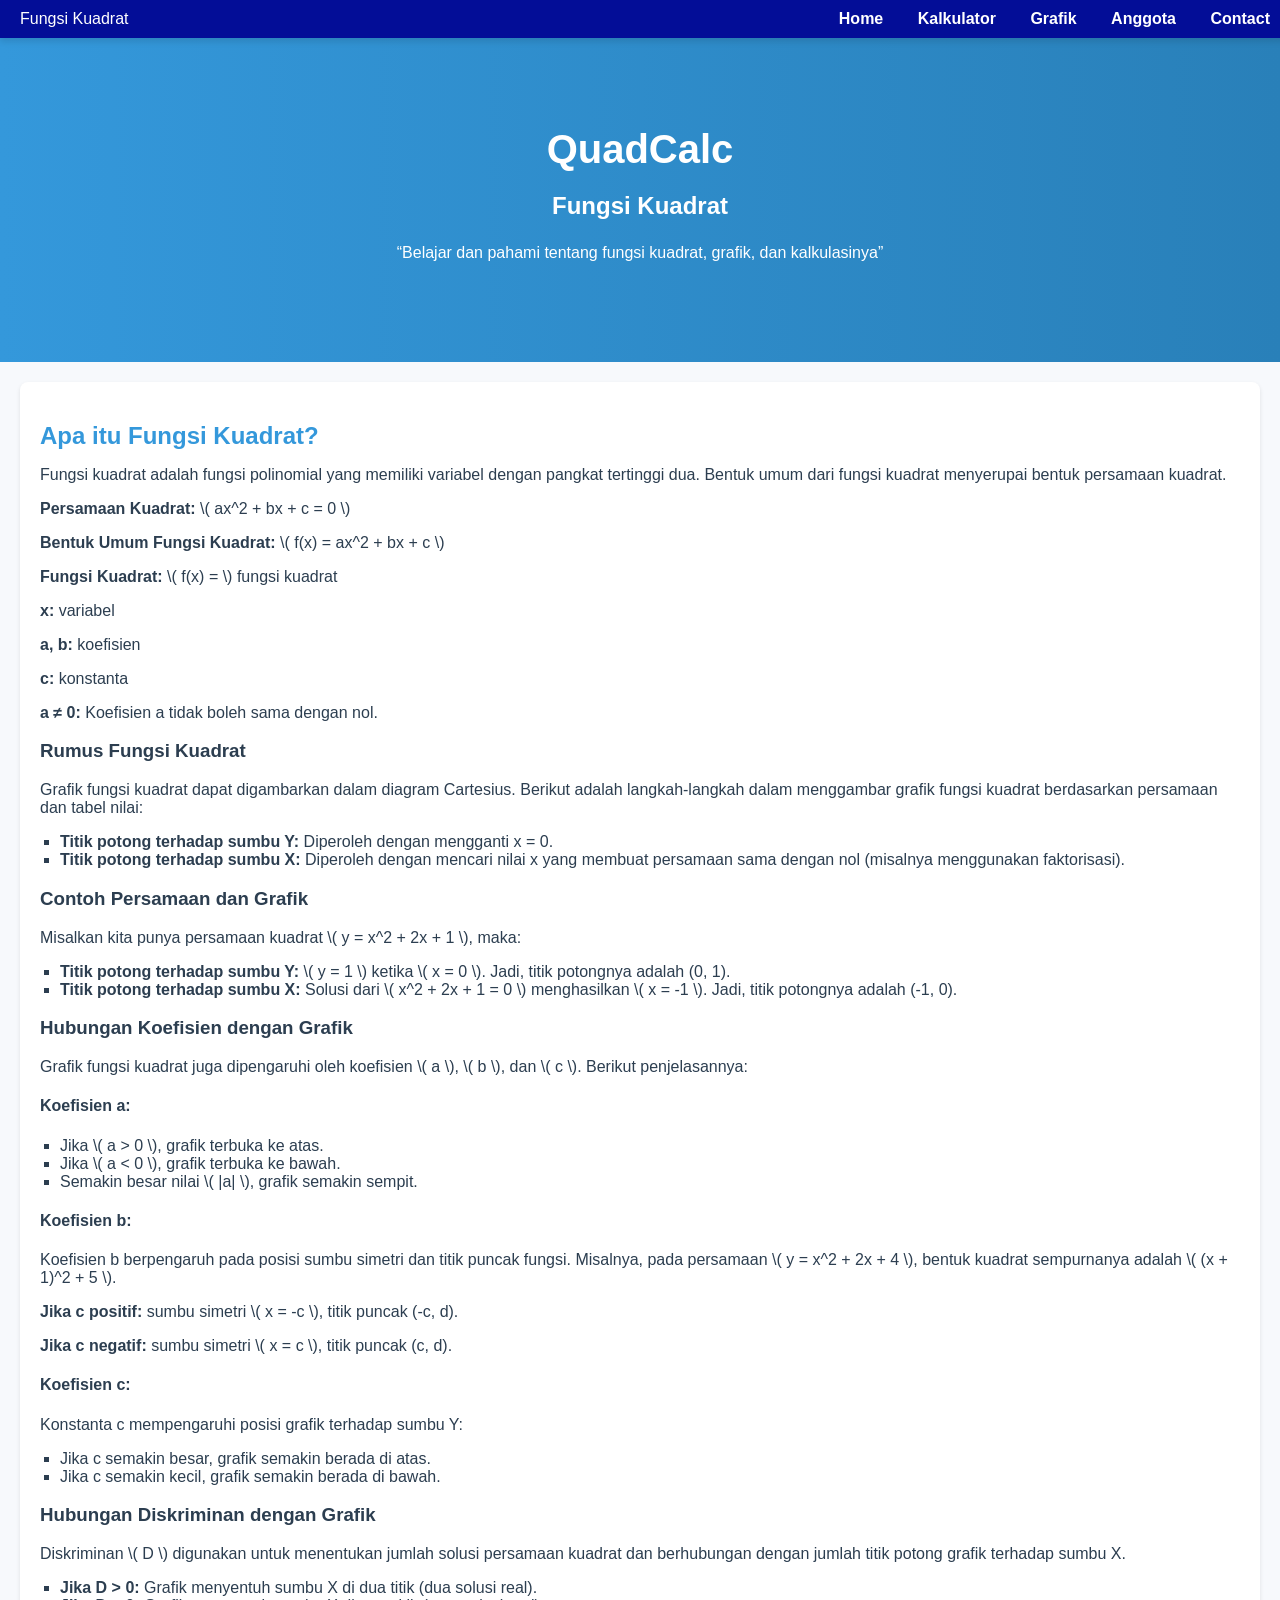
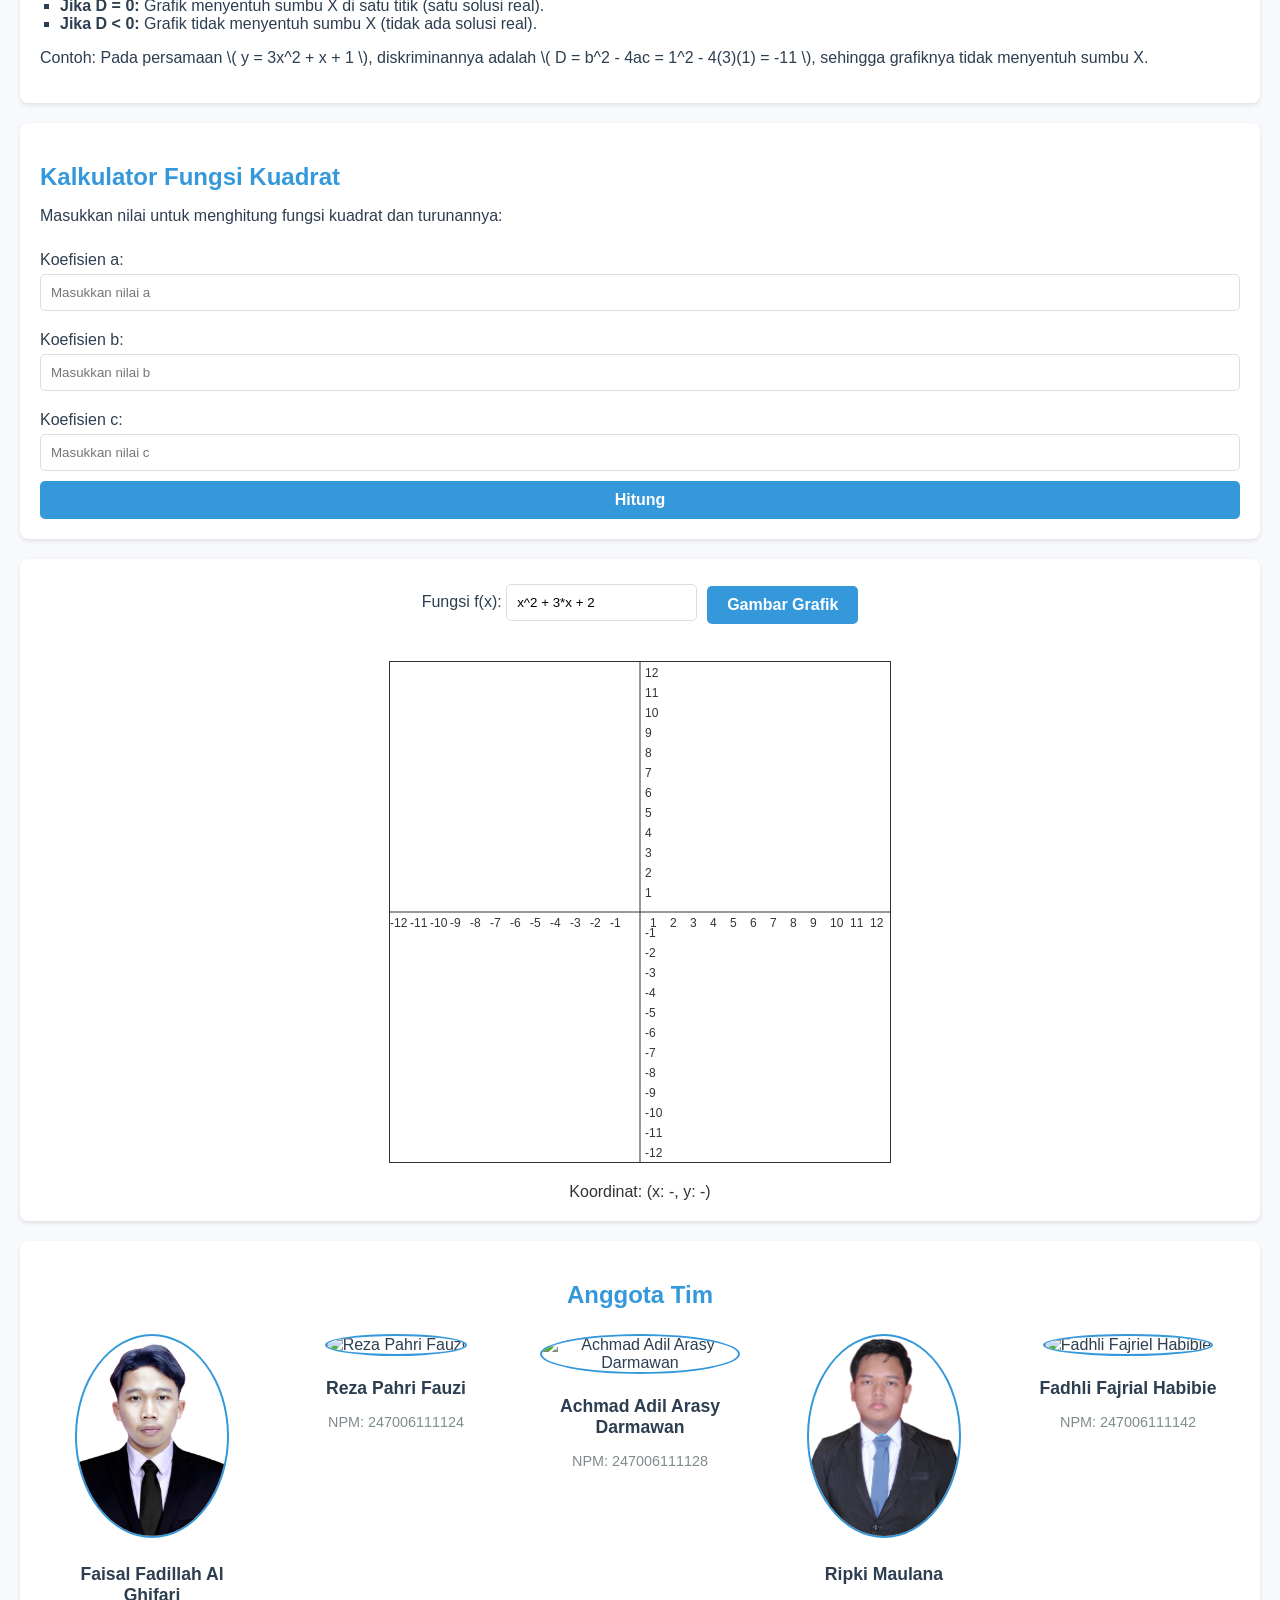
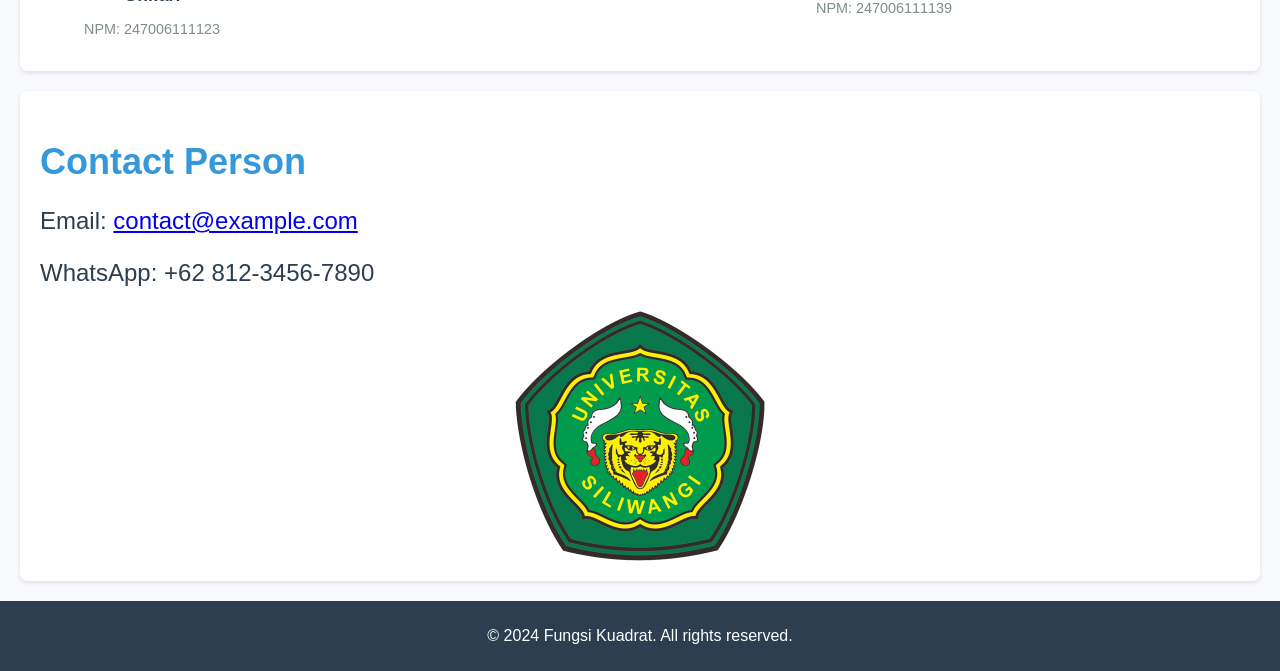
==== bs.html @ 5485dd84 "Add files via upload" ====
<!DOCTYPE html>
<html lang="en">
<head>
    <meta charset="UTF-8">
    <meta name="viewport" content="width=device-width, initial-scale=1.0">
    <title>Fungsi Kuadrat</title>
    <link rel="stylesheet" href="styles.css">
     <!-- Link ke file CSS -->
    <script src="https://cdnjs.cloudflare.com/ajax/libs/mathjs/11.5.0/math.min.js"></script> 
</head>
<body>
    <!-- Navigation -->
    <nav>
        <div class="logo" style="color: white;">Fungsi Kuadrat</div>
        <div>
            <a href="#home">Home</a>
            <a href="#kalkulator">Kalkulator</a>
            <a href="#grafik">Grafik</a>
            <a href="#anggota">Anggota</a>
            <a href="#contact">Contact</a>
        </div>
    </nav>

    <!-- Intro Text (Teks Pembuka) -->


    <!-- Header -->
<header id="home">
    <h1>QuadCalc</h1>
    <p>Fungsi Kuadrat</p> <!-- Nama Kelompok -->
    <q>Belajar dan pahami tentang fungsi kuadrat, grafik, dan kalkulasinya</q>
</header>


    <!-- Penjelasan Fungsi Kuadrat -->
    <section id="penjelasan">
        <h2>Apa itu Fungsi Kuadrat?</h2>
        <p>
            Fungsi kuadrat adalah fungsi polinomial yang memiliki variabel dengan pangkat tertinggi dua. Bentuk umum dari fungsi kuadrat menyerupai bentuk persamaan kuadrat.
        </p>
        <p><b>Persamaan Kuadrat:</b> \( ax^2 + bx + c = 0 \)</p>
        <p><b>Bentuk Umum Fungsi Kuadrat:</b> \( f(x) = ax^2 + bx + c \)</p>
        <p><b>Fungsi Kuadrat:</b> \( f(x) = \) fungsi kuadrat</p>
        <p><b>x:</b> variabel</p>
        <p><b>a, b:</b> koefisien</p>
        <p><b>c:</b> konstanta</p>
        <p><b>a ≠ 0:</b> Koefisien a tidak boleh sama dengan nol.</p>

        <h3>Rumus Fungsi Kuadrat</h3>
        <p>Grafik fungsi kuadrat dapat digambarkan dalam diagram Cartesius. Berikut adalah langkah-langkah dalam menggambar grafik fungsi kuadrat berdasarkan persamaan dan tabel nilai:</p>
        <ul>
            <li><b>Titik potong terhadap sumbu Y:</b> Diperoleh dengan mengganti x = 0.</li>
            <li><b>Titik potong terhadap sumbu X:</b> Diperoleh dengan mencari nilai x yang membuat persamaan sama dengan nol (misalnya menggunakan faktorisasi).</li>
        </ul>
        
        <h3>Contoh Persamaan dan Grafik</h3>
        <p>Misalkan kita punya persamaan kuadrat \( y = x^2 + 2x + 1 \), maka:</p>
        <ul>
            <li><b>Titik potong terhadap sumbu Y:</b> \( y = 1 \) ketika \( x = 0 \). Jadi, titik potongnya adalah (0, 1).</li>
            <li><b>Titik potong terhadap sumbu X:</b> Solusi dari \( x^2 + 2x + 1 = 0 \) menghasilkan \( x = -1 \). Jadi, titik potongnya adalah (-1, 0).</li>
        </ul>
        
        <h3>Hubungan Koefisien dengan Grafik</h3>
        <p>Grafik fungsi kuadrat juga dipengaruhi oleh koefisien \( a \), \( b \), dan \( c \). Berikut penjelasannya:</p>
        
        <h4>Koefisien a:</h4>
        <ul>
            <li>Jika \( a > 0 \), grafik terbuka ke atas.</li>
            <li>Jika \( a < 0 \), grafik terbuka ke bawah.</li>
            <li>Semakin besar nilai \( |a| \), grafik semakin sempit.</li>
        </ul>

        <h4>Koefisien b:</h4>
        <p>Koefisien b berpengaruh pada posisi sumbu simetri dan titik puncak fungsi. Misalnya, pada persamaan \( y = x^2 + 2x + 4 \), bentuk kuadrat sempurnanya adalah \( (x + 1)^2 + 5 \).</p>
        <p><b>Jika c positif:</b> sumbu simetri \( x = -c \), titik puncak (-c, d).</p>
        <p><b>Jika c negatif:</b> sumbu simetri \( x = c \), titik puncak (c, d).</p>

        <h4>Koefisien c:</h4>
        <p>Konstanta c mempengaruhi posisi grafik terhadap sumbu Y:</p>
        <ul>
            <li>Jika c semakin besar, grafik semakin berada di atas.</li>
            <li>Jika c semakin kecil, grafik semakin berada di bawah.</li>
        </ul>

        <h3>Hubungan Diskriminan dengan Grafik</h3>
        <p>Diskriminan \( D \) digunakan untuk menentukan jumlah solusi persamaan kuadrat dan berhubungan dengan jumlah titik potong grafik terhadap sumbu X.</p>
        <ul>
            <li><b>Jika D > 0:</b> Grafik menyentuh sumbu X di dua titik (dua solusi real).</li>
            <li><b>Jika D = 0:</b> Grafik menyentuh sumbu X di satu titik (satu solusi real).</li>
            <li><b>Jika D < 0:</b> Grafik tidak menyentuh sumbu X (tidak ada solusi real).</li>
        </ul>
        <p>Contoh: Pada persamaan \( y = 3x^2 + x + 1 \), diskriminannya adalah \( D = b^2 - 4ac = 1^2 - 4(3)(1) = -11 \), sehingga grafiknya tidak menyentuh sumbu X.</p>
    </section>

    <!-- Kalkulator -->
<section id="kalkulator">
    <h2>Kalkulator Fungsi Kuadrat</h2>
    <p>Masukkan nilai untuk menghitung fungsi kuadrat dan turunannya:</p>
    <div class="form-container">
        <label for="a">Koefisien a:</label>
        <input type="number" id="a" placeholder="Masukkan nilai a">

        <label for="b">Koefisien b:</label>
        <input type="number" id="b" placeholder="Masukkan nilai b">

        <label for="c">Koefisien c:</label>
        <input type="number" id="c" placeholder="Masukkan nilai c">

        <button class="button" onclick="calculateQuadratic()">Hitung</button>
    </div>
    <div id="result" class="result-box" style="display: none;">
        <canvas id="quadraticGraph" width="400" height="400"></canvas> <!-- Elemen untuk grafik -->
    </div>
</section>

<section id="grafik">
<div class="form-container2">
    <label>Fungsi f(x): <input type="text" id="functionInput" value="x^2 + 3*x + 2" size="20"></label>
    <button class="button" onclick="drawGraph()">Gambar Grafik</button>
  </div>

  <div class="form-container3">
  <!-- Elemen Canvas untuk menggambar grafik -->
  <canvas id="grafikCanvas" width="500" height="500"></canvas>
  <!-- Tempat untuk menampilkan koordinat -->
</div>

<div id="coordinates" style="text-align: center;">Koordinat: (x: -, y: -)</div>
</section>
  
    <!-- Anggota Tim -->
<section id="anggota">
    <h2>Anggota Tim</h2>
    <div class="team-members">
        <!-- Anggota 1 -->
        <div class="member">
            <img src="image/faisal.png" alt="Faisal Fadillah Al Ghifari" class="member-photo">
            <p class="member-name">Faisal Fadillah Al Ghifari</p>
            <p class="member-npm">NPM: 247006111123</p>
        </div>
        <!-- Anggota 2 -->
        <div class="member">
            <img src="image/reza.png" alt="Reza Pahri Fauzi" class="member-photo">
            <p class="member-name">Reza Pahri Fauzi</p>
            <p class="member-npm">NPM: 247006111124</p>
        </div>
        <!-- Anggota 3 -->
        <div class="member">
            <img src="image/adil.png" alt="Achmad Adil Arasy Darmawan" class="member-photo">
            <p class="member-name">Achmad Adil Arasy Darmawan</p>
            <p class="member-npm">NPM: 247006111128</p>
        </div>
        <!-- Anggota 4 -->
        <div class="member">
            <img src="image/ripki.png" alt="Ripki Maulana" class="member-photo">
            <p class="member-name">Ripki Maulana</p>
            <p class="member-npm">NPM: 247006111139</p>
        </div>
        <!-- Anggota 5 -->
        <div class="member">
            <img src="image/fadli.png" alt="Fadhli Fajriel Habibie" class="member-photo">
            <p class="member-name">Fadhli Fajrial Habibie</p>
            <p class="member-npm">NPM: 247006111142</p>
        </div>
    </div>
</section>


<!-- Contact -->
<section id="contact">
    <h2>Contact Person</h2>
    <p>Email: <a href="mailto:contact@example.com">contact@example.com</a></p>
    <p>WhatsApp: +62 812-3456-7890</p>
    
    <!-- Logo Universitas -->
    <div class="university-logo">
        <img src="image/unsil.png" alt="Logo Universitas" class="logo-image">
    </div>
</section>


    <footer>
        <p>&copy; 2024 Fungsi Kuadrat. All rights reserved.</p>
    </footer>
      <script src="https://cdn.jsdelivr.net/npm/bootstrap@5.3.2/dist/js/bootstrap.bundle.min.js"></script>
    <script src="script.js"></script> <!-- Link ke file JavaScript -->
</body>
</html>
---- styles.css ----
/* CSS Styles */
body {
    font-family: Arial, sans-serif;
    margin: 0;
    padding: 0;
    background-color: #f7f9fc;
    color: #2c3e50;
    background-image: url('./image/fadli.png');
}

nav {
    position: fixed;
    top: 0;
    width: 100%;
    background-color: #030d97;
    display: flex;
    justify-content: space-between;
    align-items: center;
    padding: 10px 20px;
    box-shadow: 0px 4px 6px rgba(0, 0, 0, 0.1);
    z-index: 1000;
}

nav a {
    color: white;
    text-decoration: none;
    /* margin-left: 20px; */
    margin-right: 30px;
    font-weight: bold;
}

nav a:hover {
    text-decoration: underline;
}

header {
    text-align: center;
    padding: 100px 20px;
    background: linear-gradient(to right, #3498db, #2980b9);
    color: rgb(255, 255, 255);
}

header h1 {
    font-size: 2.5rem;
    margin-bottom: 20px;
}

/* Styling untuk bagian Header */
header p {
    font-size: 1.5rem;
    font-weight: bold;
    color: 	#ffffff; /* Warna oranye untuk nama kelompok */
    margin-top: 10px;
}

* Styling untuk bagian Header */
header q {
    font-size: 1.5rem;
    font-weight: bold;
    color: 	#ffffff; /* Warna oranye untuk nama kelompok */
    margin-top: 10px;
}


section {
    padding: 20px;
    margin: 20px;
    background: white;
    border-radius: 8px;
    box-shadow: 0 2px 4px rgba(0, 0, 0, 0.1);
}

h2 {
    color: #3498db;
    margin-bottom: 10px;
}

ul {
    list-style: square;
    padding-left: 20px;
}

.button {
    display: inline-block;
    background-color: #3498db;
    color: white;
    padding: 10px 20px;
    border: none;
    border-radius: 5px;
    text-align: center;
    cursor: pointer;
    font-size: 1rem;
    font-weight: bold;
}

.button:hover {
    background-color: #2980b9;
}

.form-container {
    display: flex;
    flex-direction: column;
}

.form-container label {
    margin-top: 10px;
}

.form-container input {
    padding: 10px;
    margin: 5px 0 10px 0;
    border: 1px solid #ddd;
    border-radius: 5px;
}

.result-box {
    margin-top: 20px;
    padding: 15px;
    background-color: #ecf0f1;
    border-left: 4px solid #3498db;
}



footer {
    text-align: center;
    padding: 10px 0;
    background: #2c3e50;
    color: white;
    margin-top: 20px;
}

/* Styling untuk bagian Anggota Tim */
#anggota {
    padding: 20px;
    background-color: #ffffff;
    border-radius: 8px;
    box-shadow: 0 2px 4px rgba(0, 0, 0, 0.1);
    margin-top: 20px;
}

#anggota h2 {
    color: #3498db;
    text-align: center;
}

.team-members {
    display: flex;
    justify-content: space-around;
    flex-wrap: wrap;
    gap: 20px;
    margin-top: 20px;
}

.member {
    text-align: center;
    width: 200px;
}

.member-photo {
    width: 150px;
    height: 200px;
    object-fit: cover;
    border-radius: 50%;
    margin-bottom: 10px;
    border: 2px solid #3498db;
    position: relative;
    top: 5px;
}

.member-name {
    font-weight: bold;
    font-size: 1.1rem;
    margin-bottom: 5px;
}

.member-npm {
    font-size: 0.9rem;
    color: #7f8c8d;
}


  canvas {
    border: 1px solid #333;
    background-color: #fff;
    margin-top: 10px;
  }
  
  .form-container2 {
    display: flex;
    align-items: center;
    justify-content: center;
    gap: 10px;
    margin-bottom: 20px;
    
  }
  .form-container2 input {
    padding: 10px;
    margin: 5px 0 10px 0;
    border: 1px solid #ddd;
    border-radius: 5px;
}
  .form-container3 {
    display: flex;
    align-items: center;
    justify-content: center;
    gap: 10px;
    margin-bottom: 20px;
  }
  
  #coordinates {
    margin-top: 10px;
    font-size: 16px;
    font-family: Arial, sans-serif;
    color: #333;
  }

  #contact {
    font-size: 24px;
  }

  .university-logo {
    display: flex;
    align-items: center;
    justify-content: center;
  }
  
  .logo-image {
    width: 250px;
    height: 250px;
  }
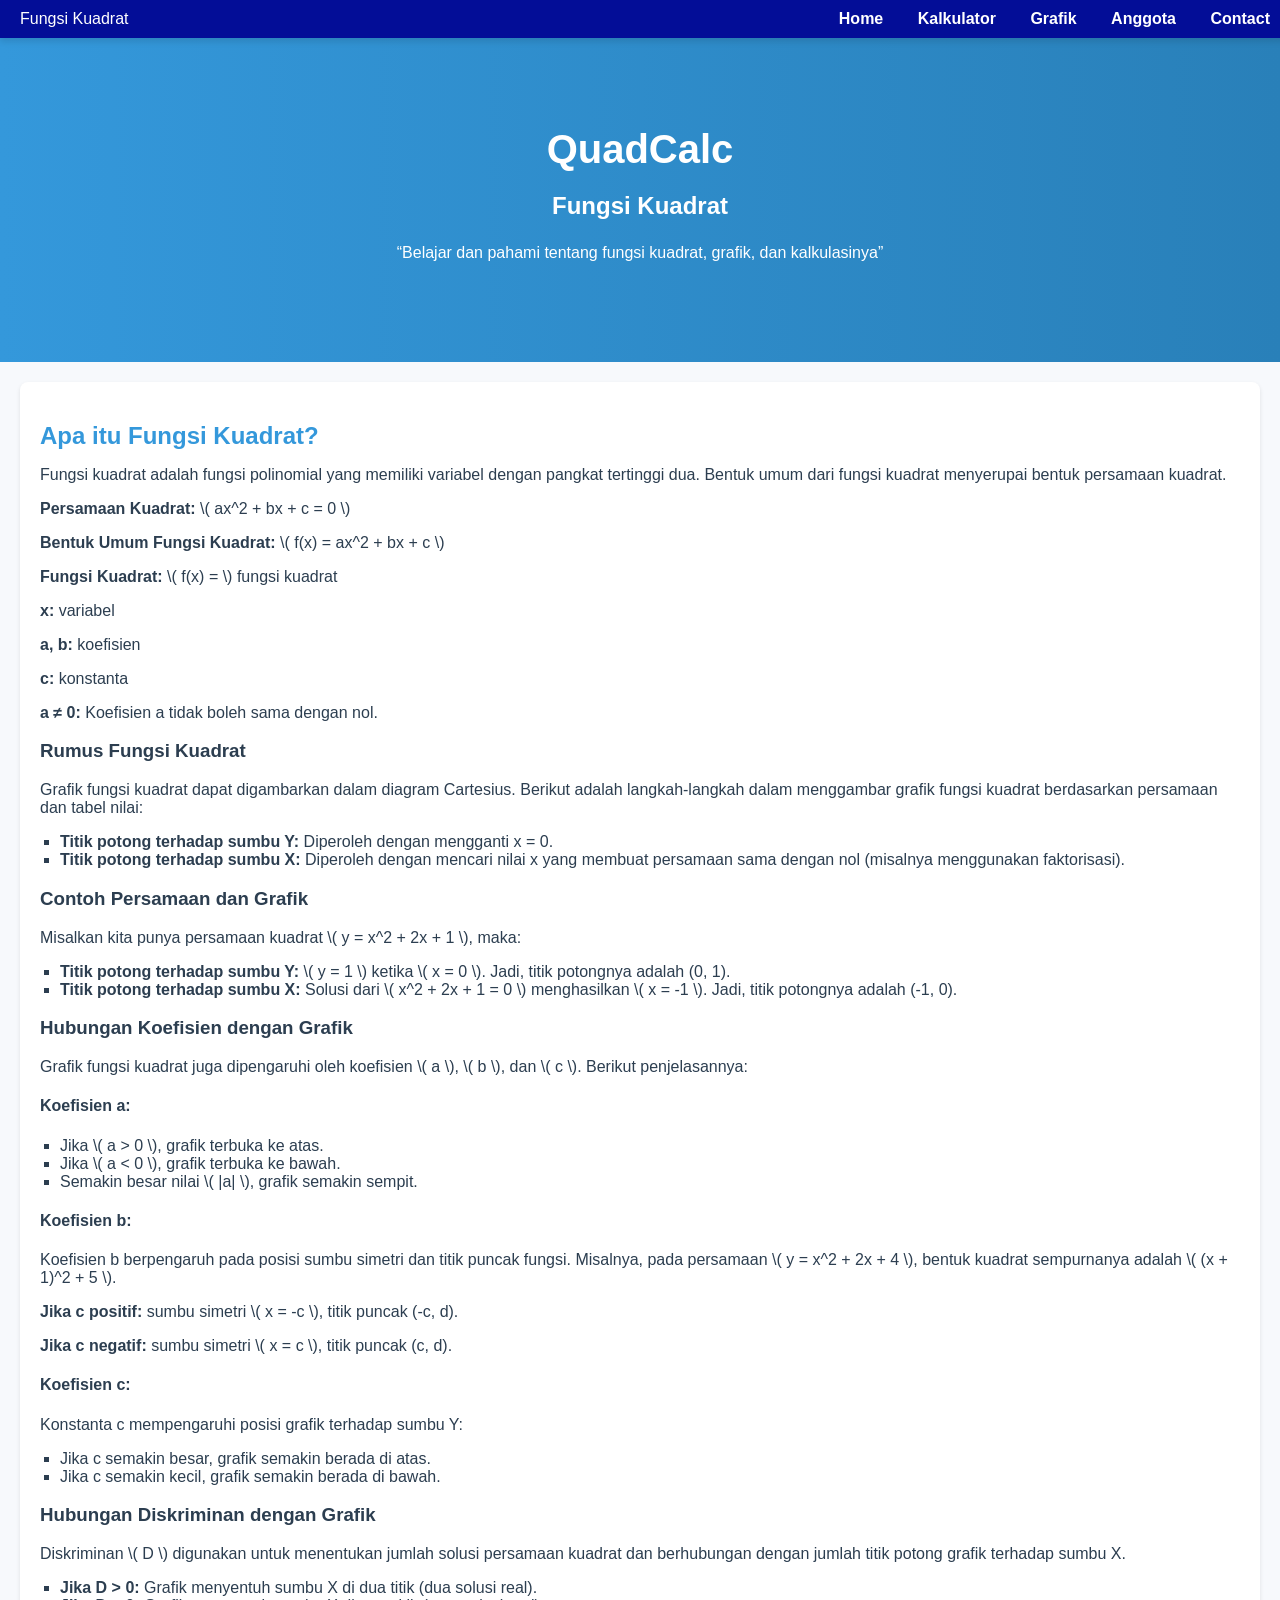
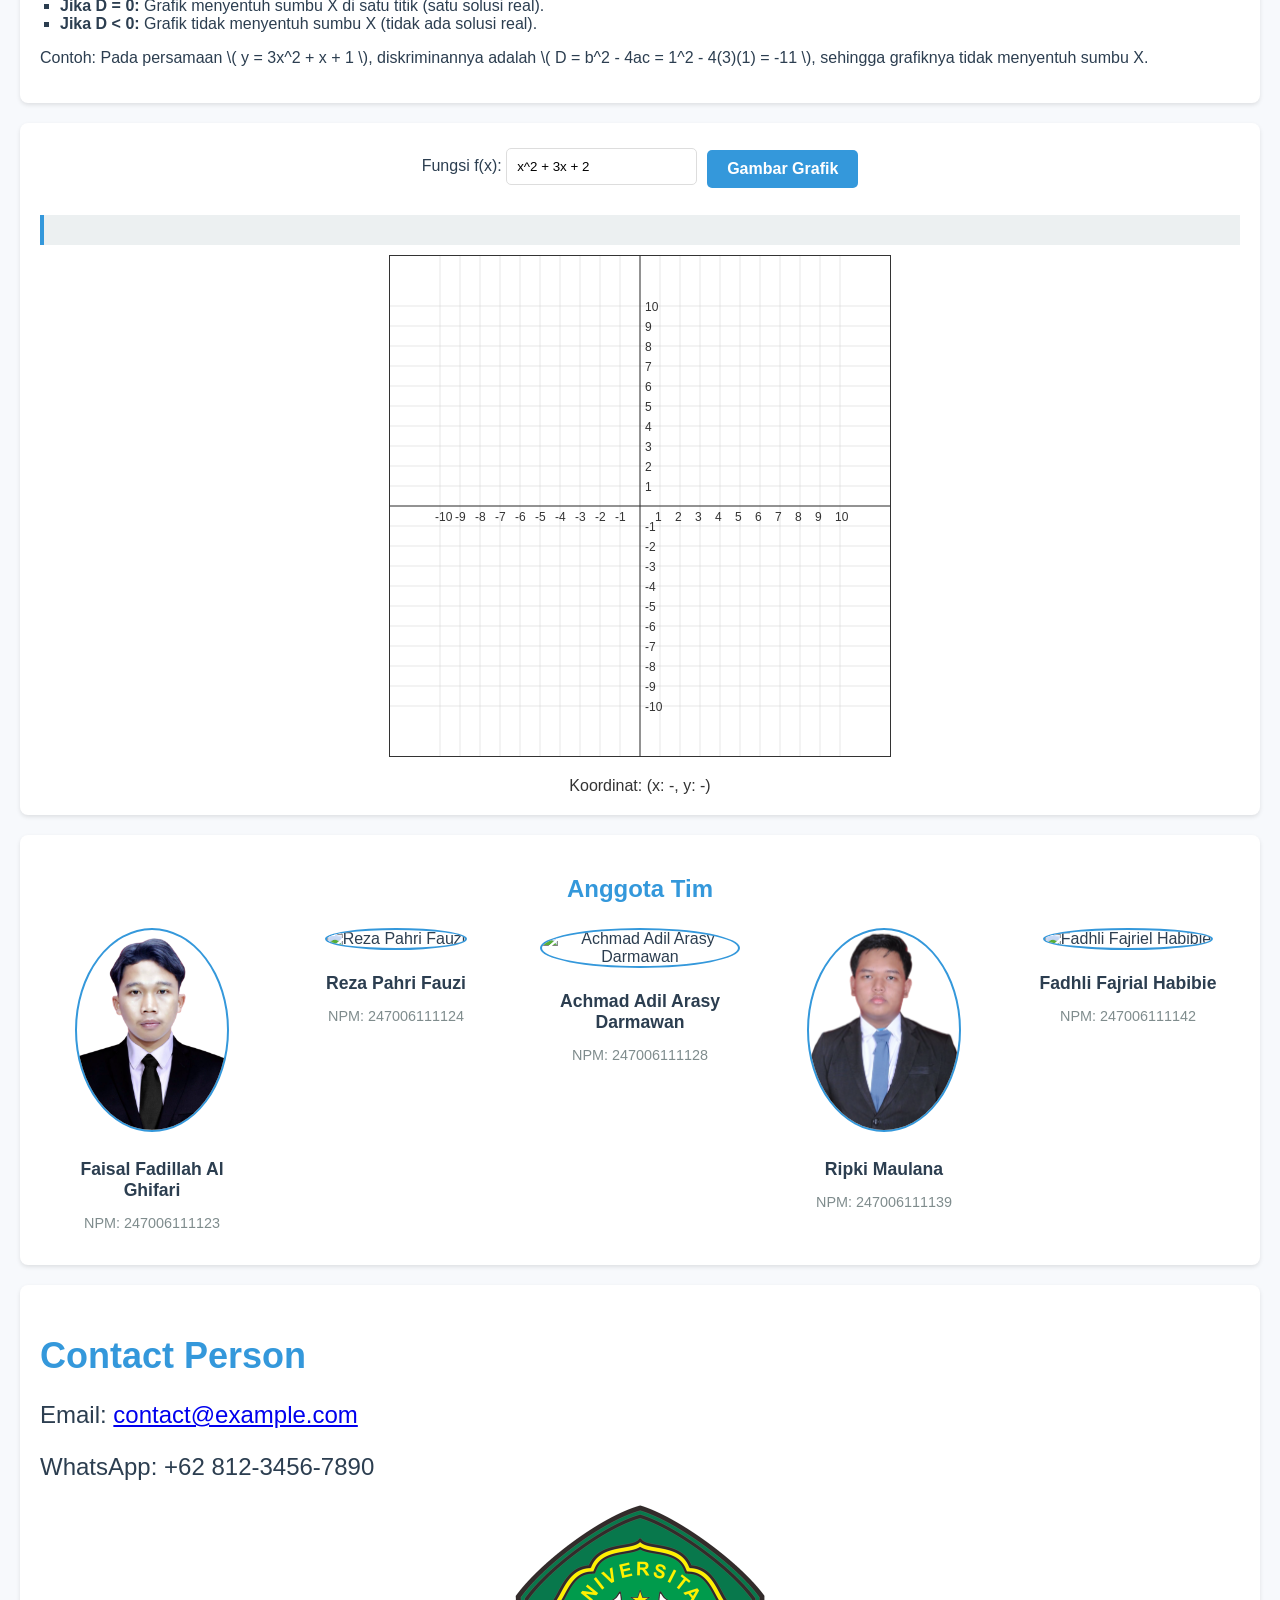
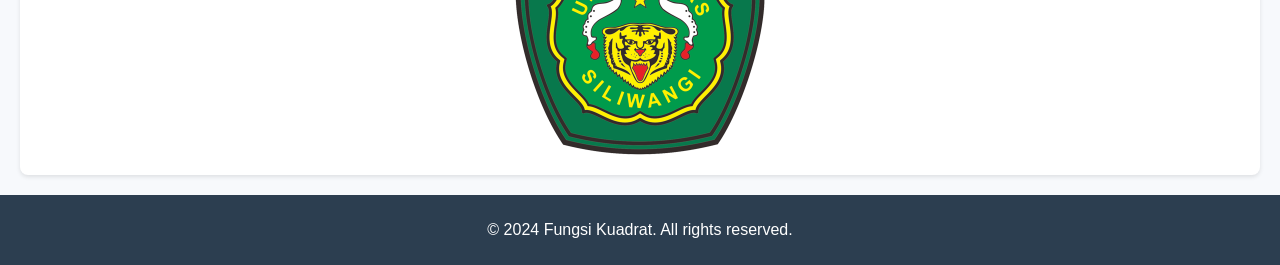
==== commit 8ea34417: "Add files via upload" ====
--- a/bs.html
+++ b/bs.html
@@ -92,36 +92,21 @@
         <p>Contoh: Pada persamaan \( y = 3x^2 + x + 1 \), diskriminannya adalah \( D = b^2 - 4ac = 1^2 - 4(3)(1) = -11 \), sehingga grafiknya tidak menyentuh sumbu X.</p>
     </section>
 
-    <!-- Kalkulator -->
-<section id="kalkulator">
-    <h2>Kalkulator Fungsi Kuadrat</h2>
-    <p>Masukkan nilai untuk menghitung fungsi kuadrat dan turunannya:</p>
-    <div class="form-container">
-        <label for="a">Koefisien a:</label>
-        <input type="number" id="a" placeholder="Masukkan nilai a">
-
-        <label for="b">Koefisien b:</label>
-        <input type="number" id="b" placeholder="Masukkan nilai b">
-
-        <label for="c">Koefisien c:</label>
-        <input type="number" id="c" placeholder="Masukkan nilai c">
-
-        <button class="button" onclick="calculateQuadratic()">Hitung</button>
-    </div>
-    <div id="result" class="result-box" style="display: none;">
-        <canvas id="quadraticGraph" width="400" height="400"></canvas> <!-- Elemen untuk grafik -->
-    </div>
-</section>
+     
 
 <section id="grafik">
 <div class="form-container2">
-    <label>Fungsi f(x): <input type="text" id="functionInput" value="x^2 + 3*x + 2" size="20"></label>
+    <label>Fungsi f(x): <input type="text" id="functionInput" value="x^2 + 3x + 2" size="20"></label>
     <button class="button" onclick="drawGraph()">Gambar Grafik</button>
   </div>
-
+  <div id="result" class="result-box" style="display: block;"></div>
   <div class="form-container3">
   <!-- Elemen Canvas untuk menggambar grafik -->
   <canvas id="grafikCanvas" width="500" height="500"></canvas>
+
+
+
+
   <!-- Tempat untuk menampilkan koordinat -->
 </div>
 
--- a/styles.css
+++ b/styles.css
@@ -5,7 +5,6 @@
     padding: 0;
     background-color: #f7f9fc;
     color: #2c3e50;
-    background-image: url('./image/fadli.png');
 }
 
 nav {
